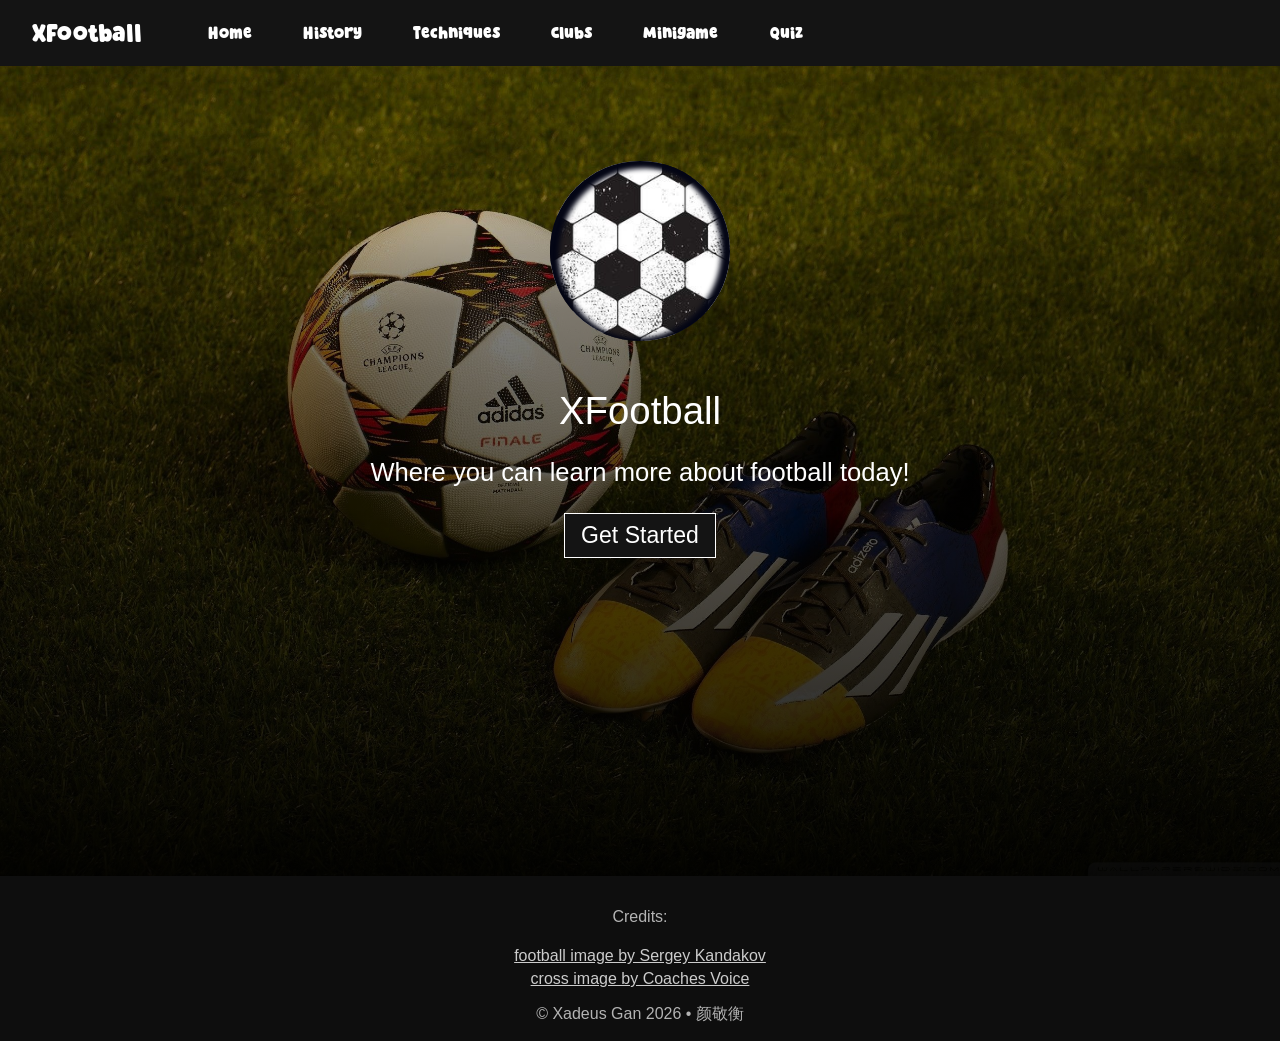
==== webdevA2/index.html @ a5b5cd6a "Add files via upload" ====
<!DOCTYPE html>
<html lang="en">
    <!-- Head -->
    <head>
        <!-- Title -->
        <title>XFootball</title>

        <!-- Link To External CSS -->
        <link href="style.css" type="text/css" rel="stylesheet">

        <!-- Link To External Javascript -->
        <script src="main.js" defer></script>

        <!-- Favicon -->
        <link href="images/football_favicon.jpg" type="images/x-icon" rel="icon">

        <!-- Allow Responsive -->
        <meta name="viewport" content="width=device-width, initial-scale=1.0">

        <!-- Allows UTF-8 -->
        <meta charset="UTF-8">
    </head>

    <!-- Body -->
    <body>
        <!-- Header At The Top Of The Page -->
        <div id="menu_overlay"></div>
        <header id="top_header">

            <!-- Header -->
            <h1>XFootball</h1>

            <!-- Hamburger Menu For Responsive -->
            <button id="hamburger_menu">☰</button>

            <!-- Buttons To Other Pages -->
            <ul>
                <li><button>Home</button></li>
                <li><button>History</button></li>
                <li><button>Techniques</button></li>
                <li><button>Clubs</button></li>
                <li><button>Minigame</button></li>
                <li><button>Quiz</button></li>
            </ul>
        </header>

        <!-- Home Page -->
        <div id="home_page">

            <!-- Introduction Container -->
            <div id="introduction">

                <!-- Introduction Section-->
                <section>
                    <!-- The Spinning Football Texture -->
                    <div id="football"></div>

                    <h2>XFootball</h2>
                    <p>Where you can learn more about football today!</p>

                    <!-- Get Started Button To Send You To History Page -->
                    <button id="start_button">Get Started</button>
                </section>
            </div>
        </div>

        <!-- History Page -->
        <div id="history_page">

            <!-- Banner -->
            <div id="history_banner"></div>
            
            <!-- Container For The History Contents -->
            <div id="history_container">
                <h2>The History Of Football</h2>
                <p>Click the cards.</p>

                <!-- Container For The Articles -->
                <div>
                    <!-- Origin Card -->
                    <article class="card">
                        <!-- Front Side Of The Card-->
                        <div class="front_card">
                            <h2>The Origins Of Football</h2>
                            <img src="images/origin.jpg" title="origin" alt="origin" class="responsive">
                        </div>

                        <!-- Back side Of The Card -->
                        <div class="back_card">
                            <h2>The Origins Of Football</h2>
                            <p>Football dates back over 2000 years ago. One of its earliest known ancestors was Cuju, a Chinese game played during the Han Dynasty around 200 BC. Players kicked a leather ball through a small opening without using their hands. Similar ball games also existed in Ancient Greece and Rome.</p>
                            <p>During the Middle Ages, England developed a rough version known as mob football, where entire villages competed to move a ball to the opposing side. These games had very few rules and were often chaotic and violent, laying the foundation for the sport's evolution.</p>
                        </div>
                    </article>
                    
                    <!-- Birth Of Modern Football Card -->
                    <article class="card">
                        <!-- Front Side Of The Card-->
                        <div class="front_card">
                            <h2>The Birth Of Modern Football</h2>
                            <img src="images/modern.jpg" title="modern" alt="modern" class="responsive">
                        </div>

                        <!-- Back side Of The Card -->
                        <div class="back_card">
                           <h2>The Birth of Modern Football</h2>
                            <p>By the 19th century, football had become popular in English schools, but each school followed its own set of rules. This made matches between schools difficult to organize.</p>
                            <p>In 1848, the Cambridge Rules introduced one of the first standardized rulebooks. Later, in 1863, the Football Association (FA) was established in England to create a single set of official rules. These rules prohibited carrying the ball and separated football from rugby, marking the beginning of modern association football.</p>
                            <p>Professional football soon followed, with the first Football League established in 1888, allowing clubs to compete regularly.</p>
                        </div>
                    </article>

                    <!-- Football Around The World Card -->
                    <article class="card">
                        <!-- Front Side Of The Card-->
                        <div class="front_card">
                            <h2>Football Around The World</h2>
                            <img src="images/around_world.jpg" title="around_world" alt="around_world" class="responsive">
                        </div>

                        <!-- Back side Of The Card -->
                        <div class="back_card">
                            <h2>Football Around the World</h2>
                            <p>Football spread rapidly across the world through British sailors, merchants, engineers, and soldiers during the 19th century. Countries such as Brazil, Argentina, Spain, Germany, and Italy embraced the sport and developed their own football traditions.</p>
                            <p>In 1904, FIFA was founded to oversee international football, and the first FIFA World Cup was held in 1930. Today, football is the world's most popular sport, with billions of fans worldwide. Its simple rules, low equipment cost, exciting gameplay, and international competitions have made it a sport enjoyed by people of all ages and cultures.</p>
                        </div>
                    </article>
                </div>
            </div>
        </div>

        <!-- Techniques Page -->
        <div id="technique_page">
            <div>
                <h2>Techniques</h2>

                <article>
                    <h2 id="technique_h2">Placeholder</h2>
                    <p id="technique_p">Placeholder</p>
                    <img id="technique_img" src="images/passing.jpg" title="image" alt="image" class="responsive">
                </article>

                <div>
                    <button id="technique_back">Back</button>
                    <button id="technique_next">Next</button>
                </div>
            </div>
        </div>

        <!-- Reowned Teams Page -->
        <div id="team_page">

            <!-- Real Madrid -->
            <div id="real_madrid">
                <article>
                    <button id="fun_button">Fun Button</button>
                    <h2>Real Madrid</h2>
                    <p>One of the most successful football clubs in history, Real Madrid is renowned for its dominance in European competitions and its tradition of signing world-class players. The club has won the most European Cup titles and Champions League trophies, making it a global symbol of excellence.</p>
                </article>
                <aside>
                    <!-- <img src="images/real_madrid.jpg"> -->
                    <div id="sprite-real_madrid"></div>
                </aside>
            </div>

            <!-- Real Madrid -->
            <div id="barcelona">
                <article>
                    <h2>FC Barcelona</h2>
                    <p>Barcelona is famous for its possession-based style of play, often called tiki-taka, and its renowned youth academy, La Masia. The club has produced legendary players and has enjoyed decades of success in both Spain and Europe.</p>
                </article>
                <aside>
                    <div id="sprite-barcelona"></div>
                </aside>
            </div>

            <!-- Real Madrid -->
            <div id="liverpool">
                <article>
                    <h2>Liverpool FC</h2>
                    <p>Liverpool is celebrated for its passionate fanbase, historic stadium, and exciting attacking football. The club has won multiple English league championships and European titles throughout its history.</p>
                </article>
                <aside>
                    <div id="sprite-liverpool"></div>
                </aside>
            </div>
        </div>

        <!-- Mini Game Page -->
        <div id="minigame_page">

            <div>
                <header>
                    <h2>Football Minigame</h2>
                </header>

                <!-- Scoreboard -->
                <div id="info">
                    <p id="scoreboard">0 (Highest: 0)</p>
                </div>

                <!-- Football Field -->
                <div id="field">
                    <button id="reset_button">Reset</button> <!-- Minigame Reset Button -->
                    <div id="inner">
                        <!-- Details Of The Field -->
                        <div id="middle_line"></div>
                        <div id="middle_circle"></div>
                        <div id="left_goal"></div>
                        <div id="right_goal"></div>

                        <!-- Objects On The Field -->
                        <div id="player"></div>
                        <div id="goalkeeper"></div>
                        <div id="ball"></div>
                    </div>
                </div>
            </div>
        </div>

        <!-- Quiz Page -->
        <div id="quiz_page">
            <div>
                <h2>Quiz</h2>

                <!-- First Question -->
                <fieldset>
                    <legend>1. Where were the modern Laws of the Game first introduced in 1863?</legend>
                    <label><input type="radio" name="q1" value="France">France</label>
                    <label><input type="radio" name="q1" value="England">England</label>
                    <label><input type="radio" name="q1" value="Scotland">Scotland</label>
                    <label><input type="radio" name="q1" value="Italy">Italy</label>
                </fieldset>

                <!-- Second Question -->
                <fieldset>
                    <legend>2. The first FIFA World Cup was held in:</legend>
                    <label><input type="radio" name="q2" value="1904">1904</label>
                    <label><input type="radio" name="q2" value="1922">1922</label>
                    <label><input type="radio" name="q2" value="1930">1930</label>
                    <label><input type="radio" name="q2" value="1938">1938</label>
                </fieldset>

                <!-- Third Question -->
                <fieldset>
                    <legend>3. Which skill involves moving the ball past an opponent while maintaining possession?</legend>
                    <label><input type="radio" name="q3" value="Dribbling">Dribbling</label>
                    <label><input type="radio" name="q3" value="Passing">Passing</label>
                    <label><input type="radio" name="q3" value="Heading">Heading</label>
                    <label><input type="radio" name="q3" value="Cross">Cross</label>
                </fieldset>

                <!-- Fourth Question -->
                <fieldset>
                    <legend>4. Which club is famous for its youth academy called "La Masia"?</legend>
                    <label><input type="radio" name="q4" value="Benfica">Benfica</label>
                    <label><input type="radio" name="q4" value="Liverpool FC">Liverpool FC</label>
                    <label><input type="radio" name="q4" value="Real Madrid">Real Madrid</label>
                    <label><input type="radio" name="q4" value="Barcelona">Barcelona</label>
                </fieldset>

                <!-- Fifth Question -->
                <fieldset>
                    <legend>5. Which club has won the most UEFA Champions League titles?</legend>
                    <label><input type="radio" name="q5" value="Bayern Munich">Bayern Munich</label>
                    <label><input type="radio" name="q5" value="Liverpool FC">Liverpool FC</label>
                    <label><input type="radio" name="q5" value="Real Madrid">Real Madrid</label>
                    <label><input type="radio" name="q5" value="Barcelona">Barcelona</label>
                </fieldset>

                <!-- Human Verification -->
                <fieldset>
                    <legend>Type in "Not Human" to confirm that you're not a robot:</legend>
                    <input id="verification" type="text">
                </fieldset>

                <!-- Submit Button -->
                <button id="submit_button">Submit Quiz</button>
                <p id="score_box">Score:<p>

                <!-- QR Code (Desktop Exclusive)-->
                <div id="qr_code">
                    <h3>Enjoying our website? Share to your friends now:</h3>
                    <img src="images/qrcode.png" title="qr_code" alt="qr_code">
                </div>
            </div>
        </div>

        <!-- Footer At The Bottom Of The Page -->
        <footer id="bot_footer">
            <p>Credits:</p>
            <a target="_blank" href="https://www.vecteezy.com/vector-art/536152-football-grunge-seamless-pattern">football image by Sergey Kandakov</a>
            <a target="_blank" href="https://www.sportsessionplanner.com/s/9HHV/Crossing-Progression.html">cross image by Coaches Voice</a>
            <p>© Xadeus Gan 2026 • 颜敬衡</p>
        </footer>
    </body>
</html>
---- webdevA2/style.css ----
/* ======================================================
Universal Selectors
====================================================== */

* {
    box-sizing: border-box;
}

body {
    font-family: 'Gill Sans', 'Gill Sans MT', Calibri, 'Trebuchet MS', sans-serif;
    margin: 0;
    padding: 0;
    background-color: #0e0e0e;
}

/* Custom Font */
@font-face {
    font-family: MatchaMint;
    src: url(fonts/SuperBouncer.ttf);
}

@font-face {
    font-family: BoringTime;
    src: url(fonts/BoringTime.otf);
}

/* ======================================================
Top Header And Bottom Footer Selectors
====================================================== */

#top_header {
    display: flex;
    align-items: center;
    width: 100%;
    background-color: #141414;
    color: #ffffff;
    font-family: MatchaMint, sans-serif;
    font-size: 1.1em;
}

#top_header > h1 {
    margin-left: 2rem;
    font-weight: lighter;
    user-select: none;
}

#top_header ul {
    display: flex;
    list-style: none;
}

#top_header ul li {
    margin: 0 0.6rem;
}

#top_header ul li button {
    all: unset; /* Reset All Properties Of The Button For Redesign */
    position: relative;
    font-size: 1.2em;
    padding: 0.2rem 1.0rem;
    border-radius: 10px;
    transition: color 0.25s ease-in;
}

#top_header ul li button:hover {
    background-color: #3f3f3f;
    color: #ff6464;
}

#top_header ul li button:hover:after {
    content: "";
    position: absolute;
    left: 0;
    bottom: -0.8rem;
    background-color: #ff6464;
    width: 100%;
    padding: 0.1rem 0;
}

#bot_footer {
    display: flex;
    flex-direction: column;
    justify-content: center;
    align-items: center;
    width: 100%;
    background-color: #0e0e0e;
    color: #b3b3b3;
    padding-top: 1rem;
}

#bot_footer a {
    color: #cccccc;
    margin-top: 0.3rem;
}

/* ======================================================
Home Page Selectors
====================================================== */

#introduction {
    display: flex;
    justify-content: center;
    align-items: center;
    width: 100%;
    height: 90vh;
    background-image: linear-gradient(
            to bottom,
            rgba(0, 0, 0, 0.1) 0%,
            rgba(0, 0, 0, 0.2) 15%,
            rgba(0, 0, 0, 0.5) 30%,
            rgba(0, 0, 0, 0.8) 80%,
            rgba(0, 0, 0, 0.95) 100%
        ), url(images/introduction_bg.jpg);
    background-size: cover;
    background-position: center, center;
    background-repeat: no-repeat;
    color: white;
}

#introduction section {
    display: flex;
    flex-direction: column;
    justify-content: center;
    align-items: center;
    font-size: 2.5em;
    margin-bottom: 14rem;
}

#introduction section > h2 {
    font-weight: lighter;
    margin: 0;
}

#introduction section > button {
    all: unset;
    display: flex;
    justify-content: center;
    align-items: center;
    padding: 0.5rem 1rem;
    border: 1px solid #ffffff;
    font-size: 0.9em;
    background-color: #141414;
    position: relative;
    transition: color ease-out 0.5s;
    z-index: 1;
}

#introduction section > button:hover {
    color: #000000;
}

#introduction section > button:after {
    position: absolute;
    content: "";
    top: 0;
    left: 0;
    width: 0;
    height: 100%;
    background: #ffffff;
    transition: all ease-out 0.35s;
    z-index: -1;
}

#introduction section > button:hover:after{
    width: 100%;
}

#football {
    width: 20vmin;
    height: 20vmin;
    background: url(images/football.jpg);
    background-size: 300%;
    margin-bottom: 3rem;
    border-radius: 50%;
    animation: football 30s linear infinite;
    box-shadow:
        calc(20vmin * -0.04) 
        0 
        calc(20vmin * 0.03)
        calc(20vmin * 0.01)
        #040615 inset,
        calc(20vmin * 0.03) 
        calc(20vmin * 0.02) 
        calc(20vmin * 0.03)
        calc(20vmin * 0.02)
        #040615 inset;
}

@keyframes football {
    0% {
        background-position: 120% 0;
        rotate: 0deg;
    }

    100% {
        background-position: -80% 0;
        rotate: 10deg;
    }
}

/* ======================================================
History Page Selectors
====================================================== */

#history_banner {
    width: 100%;
    height: 25vh;
    background: url(images/history_footer.jpg);
    background-position: 0 -100px;
    background-repeat: no-repeat;
    border-bottom: solid 5px #141414;
}

#history_container {
    display: flex;
    flex-direction: column;
    align-items: center;
    width: 100%;
    background-color: #065488;
    color: white;
    font-size: 1.5em;
    padding-bottom: 4rem;
}

#history_container > h2 {
    margin-bottom: 0;
}

#history_container > div {
    width: 100%;
    justify-content: center;
    display: flex;
    flex-direction: row;
}

#history_container > div > article {
    background: #3f3f3f;
    width: 30%;
    margin: 0.5rem 2rem;
    border-radius: 10px;
    font-size: 0.9em;
    height: 75vh;
}

.card {
    position: relative;
    transform-style: preserve-3d;
    transition: transform 0.6s;
}

.flipped {
    transform: rotateY(180deg);
}

.front_card, .back_card {
    position: absolute;
    backface-visibility: hidden;
    padding: 1rem 3rem 4rem;
}

.back_card {
    transform: rotateY(180deg);
}

/* ======================================================
Technique Page Selectors
====================================================== */

#technique_page > div {
    display: flex;
    flex-direction: column;
    align-items: center;
    font-size: 1.3em;
    width: 100%;
    background-color: #cc8500;
    color: white;
}

#technique_page > div > article {
    background-color: #a5572a;
    width: 80%;
    height: 67.9vh;
    padding: 1rem 2rem;
    border-radius: 10px;
}

#technique_page > div > article > h2 {
    font-family: BoringTime, sans-serif;
}

#technique_page button {
    margin: 1.7rem;
    padding: 1.5rem 3rem;
    background-color: #a5572a;
    color: #ffffff;
    border: #a5572a;
    font-size: 0.9em;
}

#technique_page button:active {
    background-color: #7a411f;
}

#technique_img {
    margin-top: 1.0rem;
}

/* ======================================================
Reowned Team Page Selectors
====================================================== */

#team_page {
    font-size: 1.4em;
}

#team_page > div {
    padding: 2.5rem 3rem;
    display: flex;
    align-items: center;
    gap: 2rem;
    transition: all 0.35s;
}

#real_madrid {
    background-color: #0A2A66;
    color: #ffffff;
}

#barcelona {
    background-color: #cc8500;
    color: #ffffff;
}

#liverpool {
    background-color: #7a7a7a;
    color: #ffffff;
}

#sprite-barcelona {
    background: url(images/sprite_sheet.png);
    display: inline-block;
    height: 200px;
    width: 267px;
    background-position: -0px -0px;
}

#sprite-liverpool {
    background: url(images/sprite_sheet.png);
    display: inline-block;
    height: 200px;
    width: 200px;
    background-position: -0px -200px;
}

#sprite-real_madrid {
    background: url(images/sprite_sheet.png);
    display: inline-block;
    height: 200px;
    width: 245px;
    background-position: -0px -400px;
}

#fun_button {
    background-color:#141414;
    border: #141414;
    color: white;
    padding: 0.4rem 0.7rem;
}

#fun_button:active {
    background-color: #3f3f3f;
}

.fun_animation {
    animation: spin 2s linear infinite;
}

.fun_animation2 {
    animation: lol 5s linear infinite;
}

@keyframes spin {
    0% {
        rotate: 0deg;
    }

    100% {
        rotate: 360deg;
    }
}

@keyframes lol {
    0% {
        background-color: #cc8500;
    }

    25% {
        rotate: 10deg;
    }

    50% {
        background-color: #7a7a7a;
        scale: 1.5;
        rotate: 0deg;
    }

    75% {
        rotate: -10deg
    }

    100% {
        background-color: #cc8500;
        rotate: 0deg
    }
}

/* ======================================================
Minigame Selectors
====================================================== */

#info {
    display: flex;
    gap: 1rem;
}

#scoreboard {
    padding: 0.8rem 2rem;
    margin: 0;
    background-color: #0f0f0f88;
    border: solid 2px #000000;
    font-size: 1.3em;
    margin-top: 1rem;
}

#reset_button {
    position: absolute;
    left: 50%;
    top: 0;
    transform: translate(-50%, 100%)
}

#minigame_page > div {
    display: flex;
    flex-direction: column;
    align-items: center;
    width: 100%;
    padding: 1rem 2rem 2rem;
    color: white;
    background-color: #00c3ff;
}

#minigame_page > div > header {
    display: flex;
    flex-direction: column;
    justify-content: center;
    align-items: center;
    background-color: #00000077;
    border: solid 2px #000000;
    padding: 0.8rem 2rem;
    border-radius: 10px;
}

#minigame_page > div > header > h2 {
    margin: 0.5rem 0;
    padding: 0;
}

#field {
    position: relative;
    width: 80%;
    aspect-ratio: 100 / 43;
    margin-bottom: 2rem;
    padding: 3.5rem;
    background-color: #16aa61;
    box-shadow: 0 10px 18px #000000c2;
}

#inner {
    position: relative;
    border: solid 4px white;
    width: 100%;
    height: 100%;
}

#middle_line {
    position: absolute;
    left: 50%;
    top: 0;
    transform: translate(-50%, 0);
    height: 100%;
    width: 4px;
    background: white;
}

#middle_circle {
    position: absolute;
    left: 50%;
    top: 50%;
    transform: translate(-50%, -50%);
    width: 15%;
    aspect-ratio: 1;
    border: solid 4px white;
    border-radius: 50%;
}

#left_goal, #right_goal {
    position: absolute;
    top: 50%;
    transform: translate(0, -50%);
    width: 5%;
    height: 35%;
    border: solid 4px white;
}

#left_goal {
    left: 0;
    border-left: none;
}

#right_goal {
    right: 0;
    border-right: none;
}

#player, #goalkeeper, #ball {
    position: absolute;
    aspect-ratio: 1;
    border-radius: 50%;
    width: 2.7%;
}

#player {
    background-color: #00fff2;
    top: 50%;
    left: 25%;
    transform: translate(-50%, -50%);
}

#goalkeeper {
    background-color: #db1414;
    width: 3.5%;
}

#ball {
    background-color: #000000;
    width: 1.5%;
}

/* ======================================================
Quiz Page
====================================================== */
#quiz_page {
    font-size: 1.5em;
}

#quiz_page > div {
    display: flex;
    flex-direction: column;
    align-items: center;
    background-color: #065488;
    color: #ffffff;
    padding: 1rem 0;
}

#quiz_page label {
    margin: 0 1rem;
}

#quiz_page fieldset {
    width: 60%;
    margin: 1rem 0;
}

#quiz_page input {
    margin: 1rem;
}

#verification {
    padding: 0.5rem;
}

#submit_button {
    font-size: 0.8em;
    padding: 0.6rem 1rem;
}

#score_box {
    margin-bottom: 0;
}

#qr_code {
    display: flex;
    flex-direction: column;
    align-items: center;
    margin-bottom: 1rem;
}

/* ======================================================
Responsive
====================================================== */

.responsive {
    max-width: 100%;
}

#hamburger_menu {
    all: unset;
    display: none;
    width: 5vmin;
    height: 5vmin;
    margin-right: 2rem;
    font-size: 1.6em;
    border-radius: 50%;
}

#hamburger_menu:active {
    background-color: #474747;
}

#menu_overlay {
    display: none;
    position: fixed;
    inset: 0;
    background: #0000004d;
    backdrop-filter: blur(2px);
    z-index: 97;
}

@media (max-width: 1280px) /* Fixes The Some Stuff So My Website Doesn't Break Whenever I Open F12 */
{
    #top_header ul li button {
        font-size: 1.05em;
    }

    #top_header > h1 {
        font-size: 1.5em;
    }

    #introduction section {
        font-size: 1.6em;
    }

    #history_container > div {
        flex-wrap: wrap;
    }

    #history_container > div > article {
        width: 80%;
    }

    #inner {
        border: solid 2px white;
    }

    #middle_line {
        width: 2px;
    }

    #middle_circle {
        border: solid 2px white;
    }

    #left_goal, #right_goal {
        border: solid 2px white;
    }

    #left_goal {
        border-left: none;
    }

    #right_goal {
        border-right: none;
    }
}

@media (max-width: 801px)
{
    /* ======================================================
    The Top Header Menu
    ====================================================== */
    #hamburger_menu {
        display: flex;
        justify-content: center;
        align-items: center;
    }

    #top_header {
        position: relative;
        justify-content: space-between;
        z-index: 99;
    }

    #top_header ul {
        position: absolute;
        display: none;
        flex-direction: column;
        align-items: center;
        left: 50%;
        top: 100%;
        transform: translate(-50%, 0);
        background-color: #141414;
        font-size: 1.5em;
        margin: 0;
        padding: 1rem 10rem;
        z-index: 98;
    }

    #top_header ul li {
        margin: 1rem 0;
    }

    #top_header ul.show {
        display: flex;
    }

    #menu_overlay.show {
        display: block;
    }

    /* ======================================================
    Introduction Page Selectors
    ====================================================== */
    #introduction {
        font-size: 0.85em;
    }

    /* ======================================================
    Introduction Page Selectors
    ====================================================== */
    #history_page {
        font-size: 0.75em;
    }

    #history_container > div > article {
        height: 95vh;
    }

    /* ======================================================
    Techniques Page Selectors
    ====================================================== */
    #technique_img {
        display: none;
    }

    /* ======================================================
    Reowned Team Page Selectors
    ====================================================== */
    #team_page > div {
        flex-direction: column;
    }

    /* ======================================================
    Minigame Selectors
    ====================================================== */
    #field {
        width: 100%;
        aspect-ratio: 50 / 43;
    }

    #middle_line {
        display: none;
    }

    #right_goal {
        display: none;
    }

    #inner {
        overflow: scroll;
        border: solid 3px white;
    }

    #middle_circle {
        right: 0;
        left: auto;
        transform: translate(50%, -50%);
        width: 30%;
        border: solid 3px white
    }

    #left_goal {
        width: 15%;
        height: 35%;
        border: solid 3px white;
        border-left: none;
    }

    #goalkeeper, #player {
        width: 6.5%;
    }

    #player {
        left: 50%;
        top: 50%;
        transform: translate(-50%, -50%);
    }

    #goalkeeper {
        width: 7.8%;
    }

    #ball {
        width: 3.5%;
    }

    /* ======================================================
    Quiz Selectors
    ====================================================== */
    #quiz_page {
        font-size: 1.3em;
    }

    #quiz_page fieldset {
        width: 90%;
        display: flex;
        flex-direction: column;
    }

    #qr_code {
        display: none;
    }
}
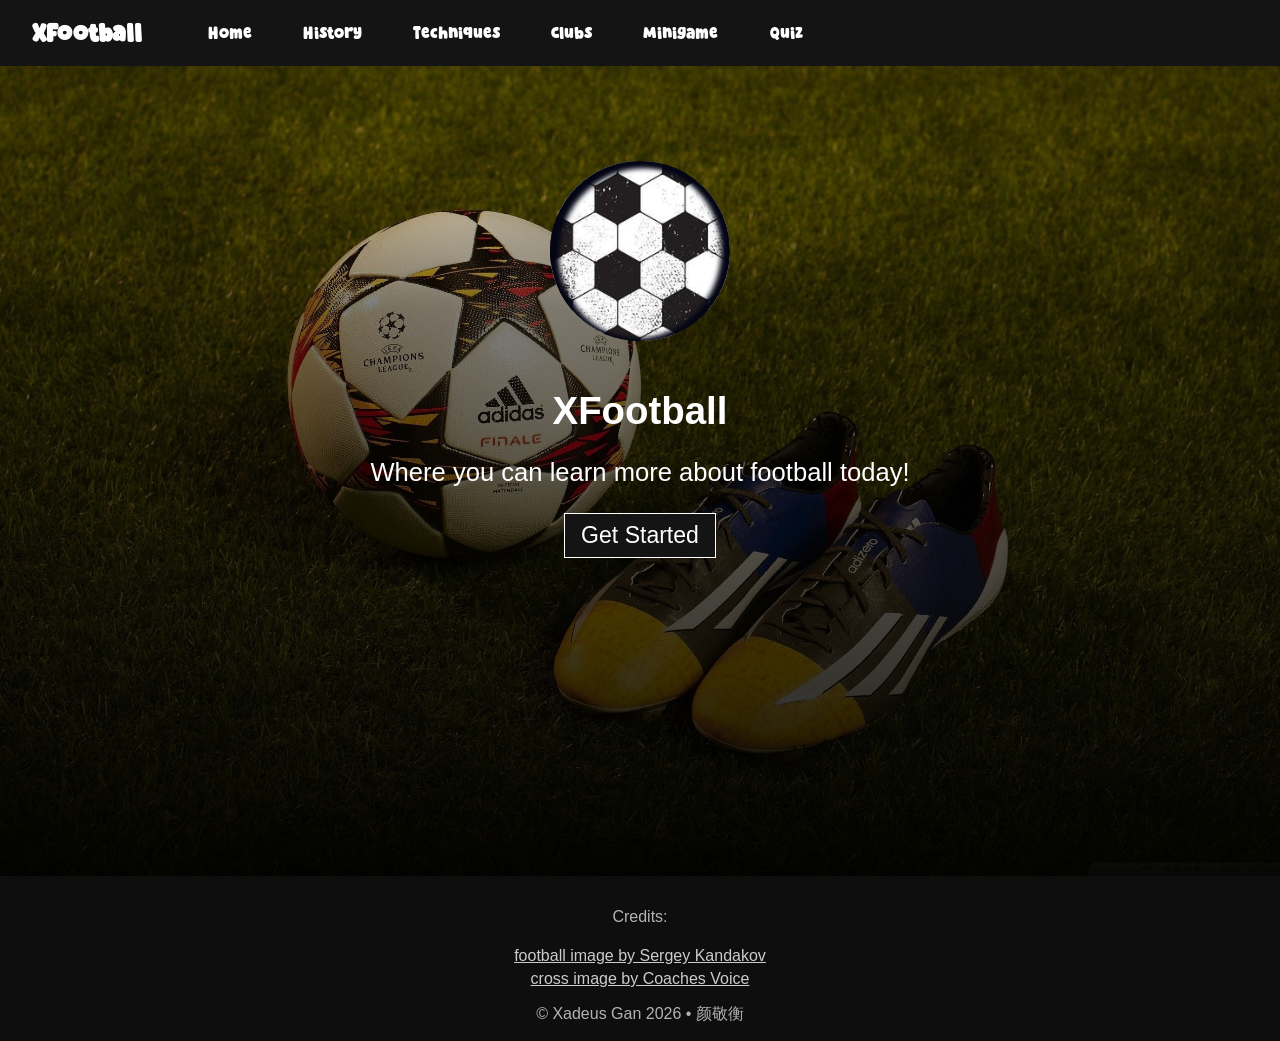
==== commit fc49ea18: "Add files via upload" ====
--- a/webdevA2/index.html
+++ b/webdevA2/index.html
@@ -88,8 +88,8 @@
                         <!-- Back side Of The Card -->
                         <div class="back_card">
                             <h2>The Origins Of Football</h2>
-                            <p>Football dates back over 2000 years ago. One of its earliest known ancestors was Cuju, a Chinese game played during the Han Dynasty around 200 BC. Players kicked a leather ball through a small opening without using their hands. Similar ball games also existed in Ancient Greece and Rome.</p>
-                            <p>During the Middle Ages, England developed a rough version known as mob football, where entire villages competed to move a ball to the opposing side. These games had very few rules and were often chaotic and violent, laying the foundation for the sport's evolution.</p>
+                            <p>Over 2,000 years ago, one of the earliest known ball games involving kicking took place in China under the name Cuju. The game was played using a round ball, made of stitched leather with feathers inside, on a field. Cuju was later regarded as one of the earliest ancestors of football.</p>
+                            <p>During the medieval period, England developed a rough version called mob ball, where entire villages competed to move a ball to the opposing side. However, these games lacked the standardised rules and were often violent and chaotic. Some games involved punches of the ball with the fist, laying the foundation for the sport's evolution.</p>
                         </div>
                     </article>
                     
@@ -105,7 +105,7 @@
                         <div class="back_card">
                            <h2>The Birth of Modern Football</h2>
                             <p>By the 19th century, football had become popular in English schools, but each school followed its own set of rules. This made matches between schools difficult to organize.</p>
-                            <p>In 1848, the Cambridge Rules introduced one of the first standardized rulebooks. Later, in 1863, the Football Association (FA) was established in England to create a single set of official rules. These rules prohibited carrying the ball and separated football from rugby, marking the beginning of modern association football.</p>
+                            <p>In 1848, the Cambridge Rules introduced one of the first standardised rulebooks. Later, in 1863, the Football Association (FA) was established in England to create a single set of official rules. These rules prohibited carrying the ball and separated football from rugby, marking the beginning of modern association football.</p>
                             <p>Professional football soon followed, with the first Football League established in 1888, allowing clubs to compete regularly.</p>
                         </div>
                     </article>
--- a/webdevA2/style.css
+++ b/webdevA2/style.css
@@ -11,6 +11,7 @@
     margin: 0;
     padding: 0;
     background-color: #0e0e0e;
+    overflow-x: hidden;
 }
 
 /* Custom Font */
@@ -40,7 +41,6 @@
 
 #top_header > h1 {
     margin-left: 2rem;
-    font-weight: lighter;
     user-select: none;
 }
 
@@ -124,10 +124,10 @@
     align-items: center;
     font-size: 2.5em;
     margin-bottom: 14rem;
+    width: 80%;
 }
 
 #introduction section > h2 {
-    font-weight: lighter;
     margin: 0;
 }
 
@@ -256,6 +256,8 @@
     position: absolute;
     backface-visibility: hidden;
     padding: 1rem 3rem 4rem;
+    height: 75vh;
+    overflow-y: auto;
 }
 
 .back_card {
@@ -282,6 +284,7 @@
     height: 67.9vh;
     padding: 1rem 2rem;
     border-radius: 10px;
+    overflow-y: auto;
 }
 
 #technique_page > div > article > h2 {
@@ -701,7 +704,7 @@
         background-color: #141414;
         font-size: 1.5em;
         margin: 0;
-        padding: 1rem 10rem;
+        padding: 1rem 3rem;
         z-index: 98;
     }
 
@@ -732,6 +735,10 @@
     }
 
     #history_container > div > article {
+        height: 95vh;
+    }
+
+    .front_card, .back_card {
         height: 95vh;
     }
 
@@ -766,7 +773,7 @@
     }
 
     #inner {
-        overflow: scroll;
+        overflow: hidden;
         border: solid 3px white;
     }
 
